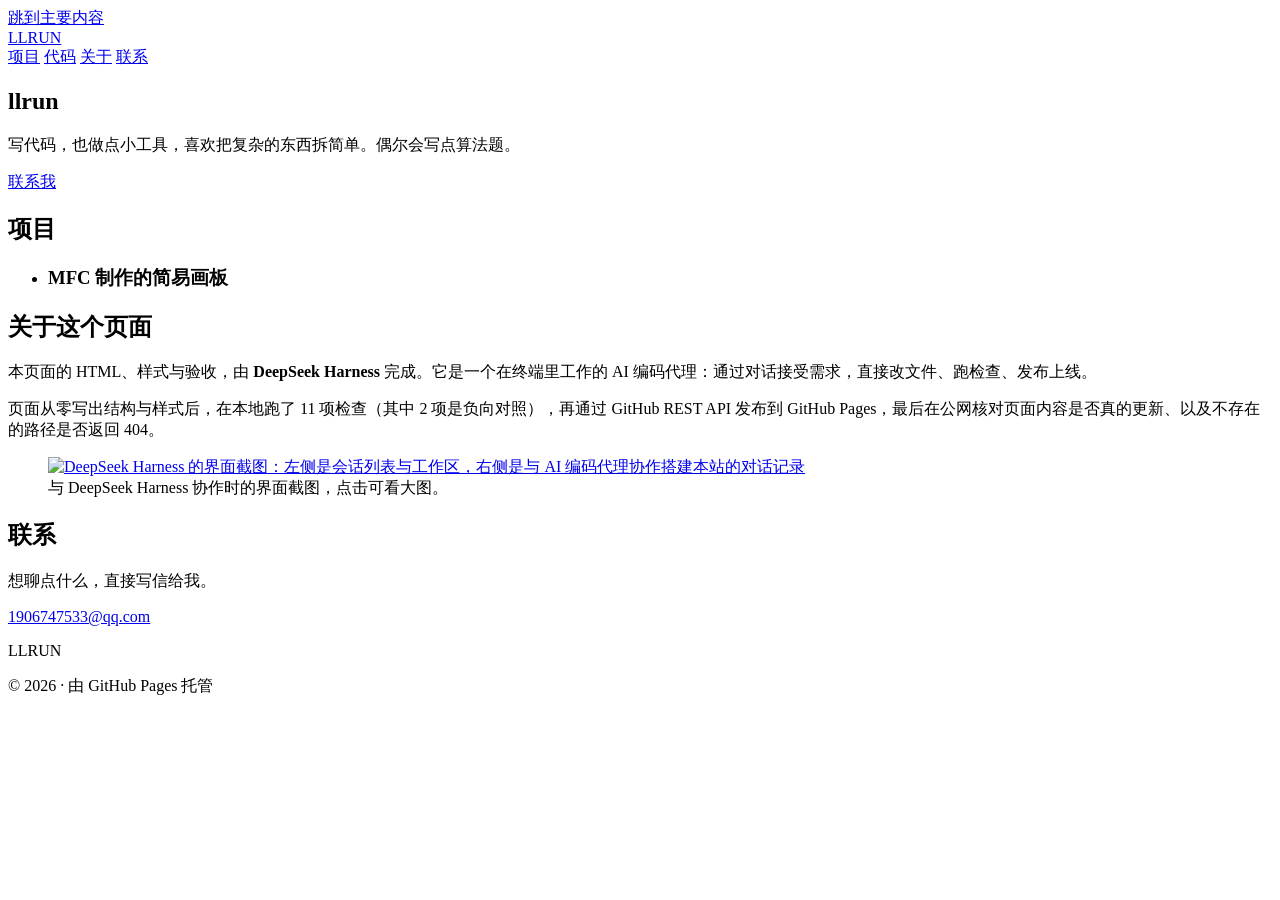
==== index.html @ eafc2631 "update index.html" ====
<!DOCTYPE html>
<html lang="zh-CN">
<head>
<meta charset="utf-8">
<meta name="viewport" content="width=device-width, initial-scale=1">
<title>LLRUN — 个人主页</title>
<meta name="description" content="LLRUN 的个人主页：写代码，也做点小工具。本页面由 DeepSeek Harness 协作完成。">
<link rel="stylesheet" href="styles.css">
</head>
<body>
<a class="skip" href="#main">跳到主要内容</a>

<header class="bar">
  <a class="wordmark" href="#top">LLRUN</a>
  <nav class="nav" aria-label="主导航">
    <a href="#work">项目</a>
    <a href="mlp.html">代码</a>
    <a href="#about">关于</a>
    <a href="#contact">联系</a>
  </nav>
</header>

<main id="main">

  <section class="hero" id="top">
    <h1 class="reveal">llrun</h1>
    <p class="statement reveal">写代码，也做点小工具，喜欢把复杂的东西拆简单。偶尔会写点算法题。</p>
    <p class="hero-action reveal"><a class="btn" href="#contact">联系我</a></p>
  </section>

  <section class="work" id="work">
    <h2 class="reveal">项目</h2>
    <ul class="work-list">
      <li class="reveal">
        <h3>MFC 制作的简易画板</h3>
      </li>
    </ul>
  </section>

  <section class="about" id="about">
    <h2 class="reveal">关于这个页面</h2>
    <p class="reveal">本页面的 HTML、样式与验收，由 <strong>DeepSeek Harness</strong> 完成。它是一个在终端里工作的 AI 编码代理：通过对话接受需求，直接改文件、跑检查、发布上线。</p>
    <p class="reveal">页面从零写出结构与样式后，在本地跑了 11 项检查（其中 2 项是负向对照），再通过 GitHub REST API 发布到 GitHub Pages，最后在公网核对页面内容是否真的更新、以及不存在的路径是否返回 404。</p>
    <figure class="shot reveal">
      <a href="img/dsh-agent.jpg" target="_blank" rel="noopener">
        <img src="img/dsh-agent.jpg" width="1600" height="1026" loading="lazy" decoding="async"
             alt="DeepSeek Harness 的界面截图：左侧是会话列表与工作区，右侧是与 AI 编码代理协作搭建本站的对话记录">
      </a>
      <figcaption>与 DeepSeek Harness 协作时的界面截图，点击可看大图。</figcaption>
    </figure>
  </section>

  <section class="contact" id="contact">
    <h2 class="reveal">联系</h2>
    <p class="reveal">想聊点什么，直接写信给我。</p>
    <p class="contact-line reveal">
      <a class="btn" href="mailto:1906747533@qq.com?subject=%E6%9D%A5%E8%87%AA%E4%B8%AA%E4%BA%BA%E4%B8%BB%E9%A1%B5">1906747533@qq.com</a>
    </p>
  </section>

</main>

<footer class="foot">
  <p class="foot-name">LLRUN</p>
  <p class="foot-note">© <span id="year">2026</span> · 由 GitHub Pages 托管</p>
</footer>

<script src="main.js" defer></script>
</body>
</html>
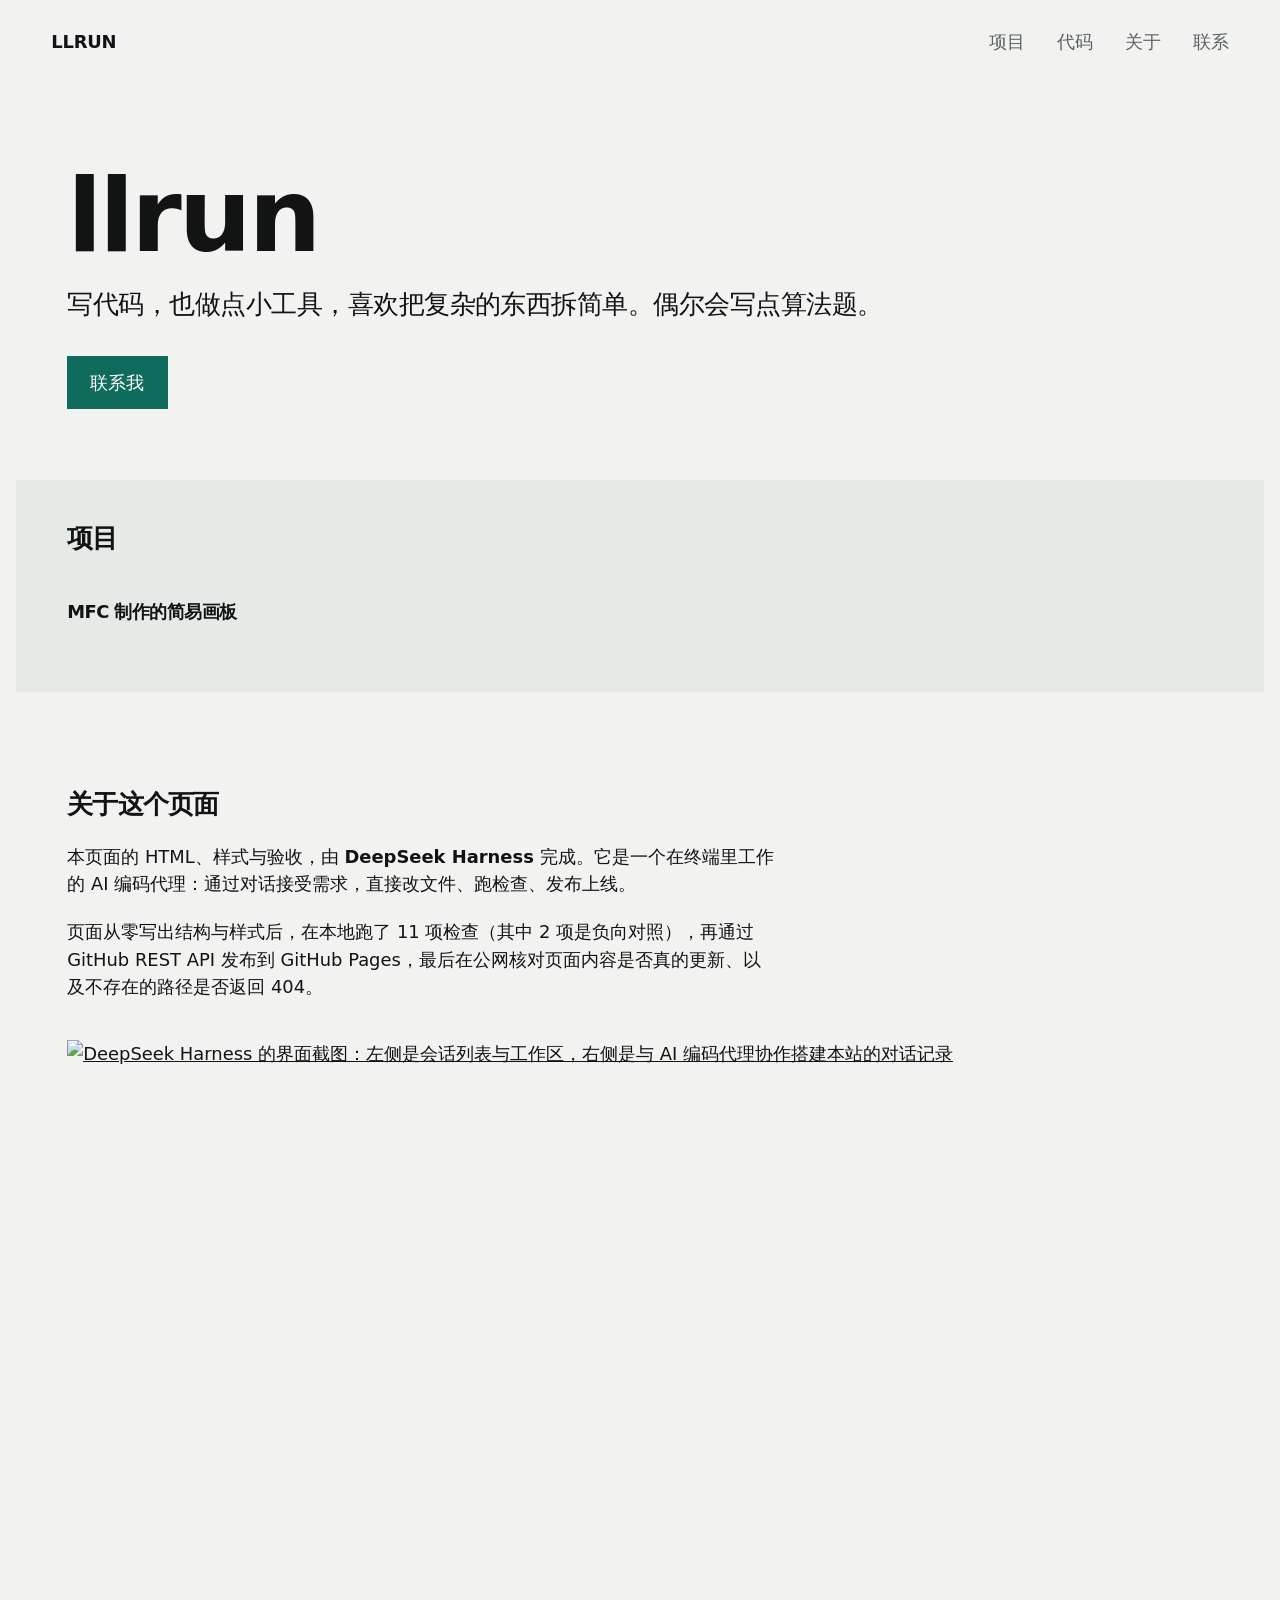
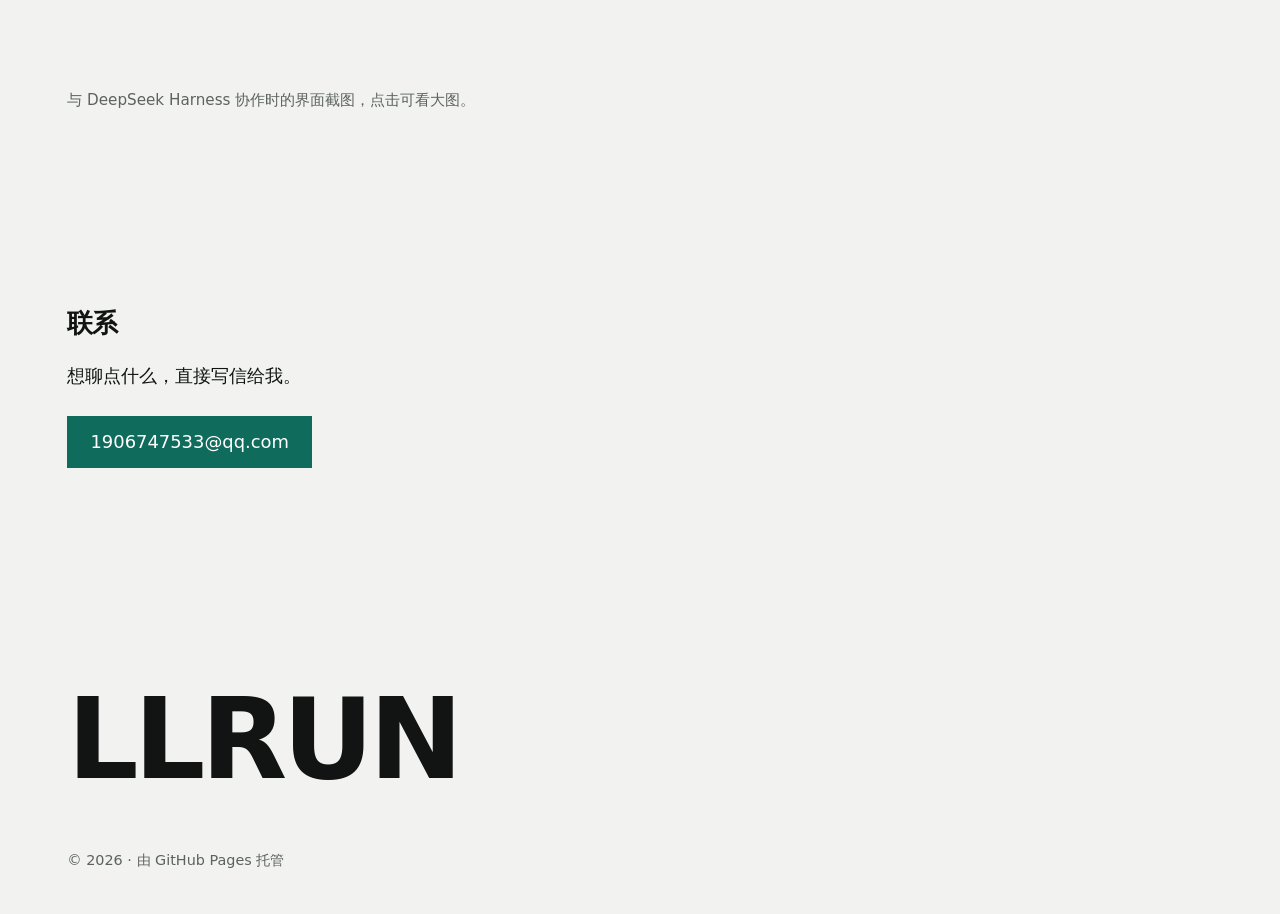
==== commit 4b76c4f0: "trigger pages rebuild" ====
--- a/index.html
+++ b/index.html
@@ -6,6 +6,7 @@
 <title>LLRUN — 个人主页</title>
 <meta name="description" content="LLRUN 的个人主页：写代码，也做点小工具。本页面由 DeepSeek Harness 协作完成。">
 <link rel="stylesheet" href="styles.css">
+<!-- build-trigger -->
 </head>
 <body>
 <a class="skip" href="#main">跳到主要内容</a>
--- a/styles.css
+++ b/styles.css
@@ -0,0 +1,249 @@
+/* MySite — 设计令牌与基础样式
+   规则：一种底色、一种正文色、一个强调色；无渐变、无静止阴影、无小标签帽。 */
+
+:root {
+  --ground: #f2f3f1;
+  --surface: #e7e9e6;
+  --ink: #111413;
+  --ink-soft: #5b6260;
+  --accent: #0f6b5c;
+
+  --step-0: clamp(1rem, 0.96rem + 0.2vw, 1.125rem);
+  --step-1: clamp(1.25rem, 1.1rem + 0.7vw, 1.6rem);
+  --step-3: clamp(2.6rem, 1.6rem + 6vw, 6.5rem);
+
+  --gap: clamp(1rem, 0.6rem + 1.4vw, 2rem);
+  --section: clamp(3.5rem, 2.2rem + 5vw, 7.5rem);
+  --measure: 62ch;
+
+  --font: "Noto Sans SC", "PingFang SC", "Microsoft YaHei", system-ui, -apple-system, "Segoe UI", sans-serif;
+}
+
+*, *::before, *::after { box-sizing: border-box; }
+
+html { scroll-behavior: smooth; }
+
+body {
+  margin: 0;
+  background: var(--ground);
+  color: var(--ink);
+  font-family: var(--font);
+  font-size: var(--step-0);
+  line-height: 1.55;
+  -webkit-font-smoothing: antialiased;
+}
+
+a { color: inherit; }
+
+.skip {
+  position: absolute;
+  left: -9999px;
+}
+.skip:focus {
+  left: var(--gap);
+  top: var(--gap);
+  z-index: 10;
+  background: var(--ink);
+  color: var(--ground);
+  padding: 0.6em 0.9em;
+  text-decoration: none;
+}
+
+/* —— 顶栏：词标 + 几个朴素链接，无背景模糊、无浮起药丸 —— */
+.bar {
+  display: flex;
+  flex-wrap: wrap;
+  gap: var(--gap);
+  align-items: baseline;
+  justify-content: space-between;
+  padding: var(--gap) clamp(1rem, 4vw, 4rem);
+}
+.wordmark {
+  font-weight: 600;
+  letter-spacing: -0.01em;
+  text-decoration: none;
+}
+.nav { display: flex; gap: clamp(0.9rem, 2.5vw, 2rem); }
+.nav a {
+  text-decoration: none;
+  color: var(--ink-soft);
+  padding-bottom: 0.15em;
+  border-bottom: 2px solid transparent;
+}
+.nav a:hover, .nav a:focus-visible {
+  color: var(--ink);
+  border-bottom-color: var(--accent);
+}
+
+/* —— 各区共用版心 —— */
+main > section {
+  padding: var(--section) clamp(1rem, 4vw, 4rem);
+  max-width: 78rem;
+  margin: 0 auto;
+}
+
+h1, h2, h3 {
+  margin: 0;
+  line-height: 1.02;
+  letter-spacing: -0.03em;
+  font-weight: 600;
+}
+h1 { font-size: var(--step-3); }
+h2 { font-size: var(--step-1); margin-bottom: 1.6rem; }
+h3 { font-size: var(--step-0); }
+
+p { margin: 0 0 1.1em; max-width: var(--measure); }
+
+/* —— 主屏：字大、事少 —— */
+.hero { padding-top: clamp(2.5rem, 6vw, 6rem); padding-bottom: clamp(2rem, 4vw, 3.5rem); }
+.statement {
+  font-size: var(--step-1);
+  line-height: 1.25;
+  letter-spacing: -0.02em;
+  margin-top: 0.8em;
+  color: var(--ink);
+}
+.hero-action { margin-top: 2.2rem; }
+
+.btn {
+  display: inline-block;
+  background: var(--accent);
+  color: #fff;
+  text-decoration: none;
+  padding: 0.7em 1.3em;
+  font-weight: 500;
+}
+.btn:hover, .btn:focus-visible { background: var(--ink); }
+
+:focus-visible {
+  outline: 3px solid var(--accent);
+  outline-offset: 3px;
+}
+
+/* —— 项目：用行列表，不用卡片网格 —— */
+.work { background: var(--surface); padding-top: clamp(2rem, 3.5vw, 3.5rem); padding-bottom: clamp(2rem, 3.5vw, 3.5rem); }
+.work-list { list-style: none; margin: 0; padding: 0; }
+.work-list li {
+  padding: 1.6rem 0;
+  border-top: 1px solid transparent;
+  max-width: var(--measure);
+}
+.work-list li + li { box-shadow: 0 -1px 0 rgb(17 20 19 / 0.14); }
+.work-list p { margin: 0.5em 0 0; }
+.meta { color: var(--ink-soft); }
+.meta a { color: var(--accent); }
+
+/* —— 联系 —— */
+.contact-line { margin-top: 1.6rem; }
+
+/* —— 页脚：名字回到全宽 —— */
+.foot {
+  padding: var(--section) clamp(1rem, 4vw, 4rem) var(--gap);
+  max-width: 78rem;
+  margin: 0 auto;
+}
+.foot-name {
+  font-size: clamp(2rem, 1rem + 8vw, 7rem);
+  line-height: 0.95;
+  letter-spacing: -0.04em;
+  font-weight: 600;
+  max-width: none;
+  margin: 0 0 0.5em;
+}
+.foot-note { color: var(--ink-soft); font-size: 0.9rem; }
+
+/* —— 入场动画：默认可见，脚本可用时才加位移 —— */
+.reveal { opacity: 1; }
+.js-motion .reveal {
+  opacity: 0;
+  transform: translateY(20px);
+}
+.js-motion .reveal.is-in {
+  opacity: 1;
+  transform: none;
+  transition: opacity 520ms ease, transform 520ms cubic-bezier(0.22, 1, 0.36, 1);
+}
+
+@media (prefers-reduced-motion: reduce) {
+  html { scroll-behavior: auto; }
+  .js-motion .reveal { opacity: 1; transform: none; }
+  .js-motion .reveal.is-in { transition: none; }
+}
+
+/* —— 关于这个页面：截图 —— */
+.shot {
+  margin: 2.4rem 0 0;
+  max-width: none;
+}
+.shot a { display: block; }
+.shot img {
+  display: block;
+  width: 100%;
+  max-width: 62rem;
+  height: auto;
+}
+.shot figcaption {
+  margin-top: 0.8rem;
+  color: var(--ink-soft);
+  font-size: 0.95rem;
+  max-width: var(--measure);
+}
+
+/* —— MLP 页：规格表 / 结果表 / 代码块 —— */
+.spec {
+  margin: 1.2rem 0 0;
+  max-width: 46rem;
+}
+.spec > div {
+  display: grid;
+  grid-template-columns: minmax(7rem, 11rem) 1fr;
+  gap: 1rem;
+  padding: 0.7rem 0;
+  box-shadow: 0 -1px 0 rgb(17 20 19 / 0.12);
+}
+.spec > div:first-child { box-shadow: none; }
+.spec dt { color: var(--ink-soft); }
+.spec dd { margin: 0; }
+
+.result {
+  width: 100%;
+  max-width: 46rem;
+  border-collapse: collapse;
+  margin: 1.4rem 0 0.8rem;
+  font-variant-numeric: tabular-nums;
+}
+.result th,
+.result td {
+  text-align: left;
+  padding: 0.6rem 1rem 0.6rem 0;
+  box-shadow: 0 -1px 0 rgb(17 20 19 / 0.12);
+}
+.result thead th {
+  color: var(--ink-soft);
+  font-weight: 500;
+  box-shadow: none;
+}
+
+.code {
+  margin: 1.4rem 0 0;
+  padding: 1.2rem 1.4rem;
+  max-width: 62rem;
+  background: var(--ink);
+  color: #e8eae7;
+  overflow-x: auto;
+  font-family: ui-monospace, Consolas, "Cascadia Code", "Courier New", monospace;
+  font-size: 0.86rem;
+  line-height: 1.62;
+  tab-size: 4;
+}
+.code code {
+  font: inherit;
+  white-space: pre;
+}
+
+@media (max-width: 30rem) {
+  .bar { gap: 0.5rem; }
+  .nav { gap: 1rem; }
+  .spec > div { grid-template-columns: 1fr; gap: 0.2rem; }
+  .code { font-size: 0.78rem; padding: 1rem; }
+}
